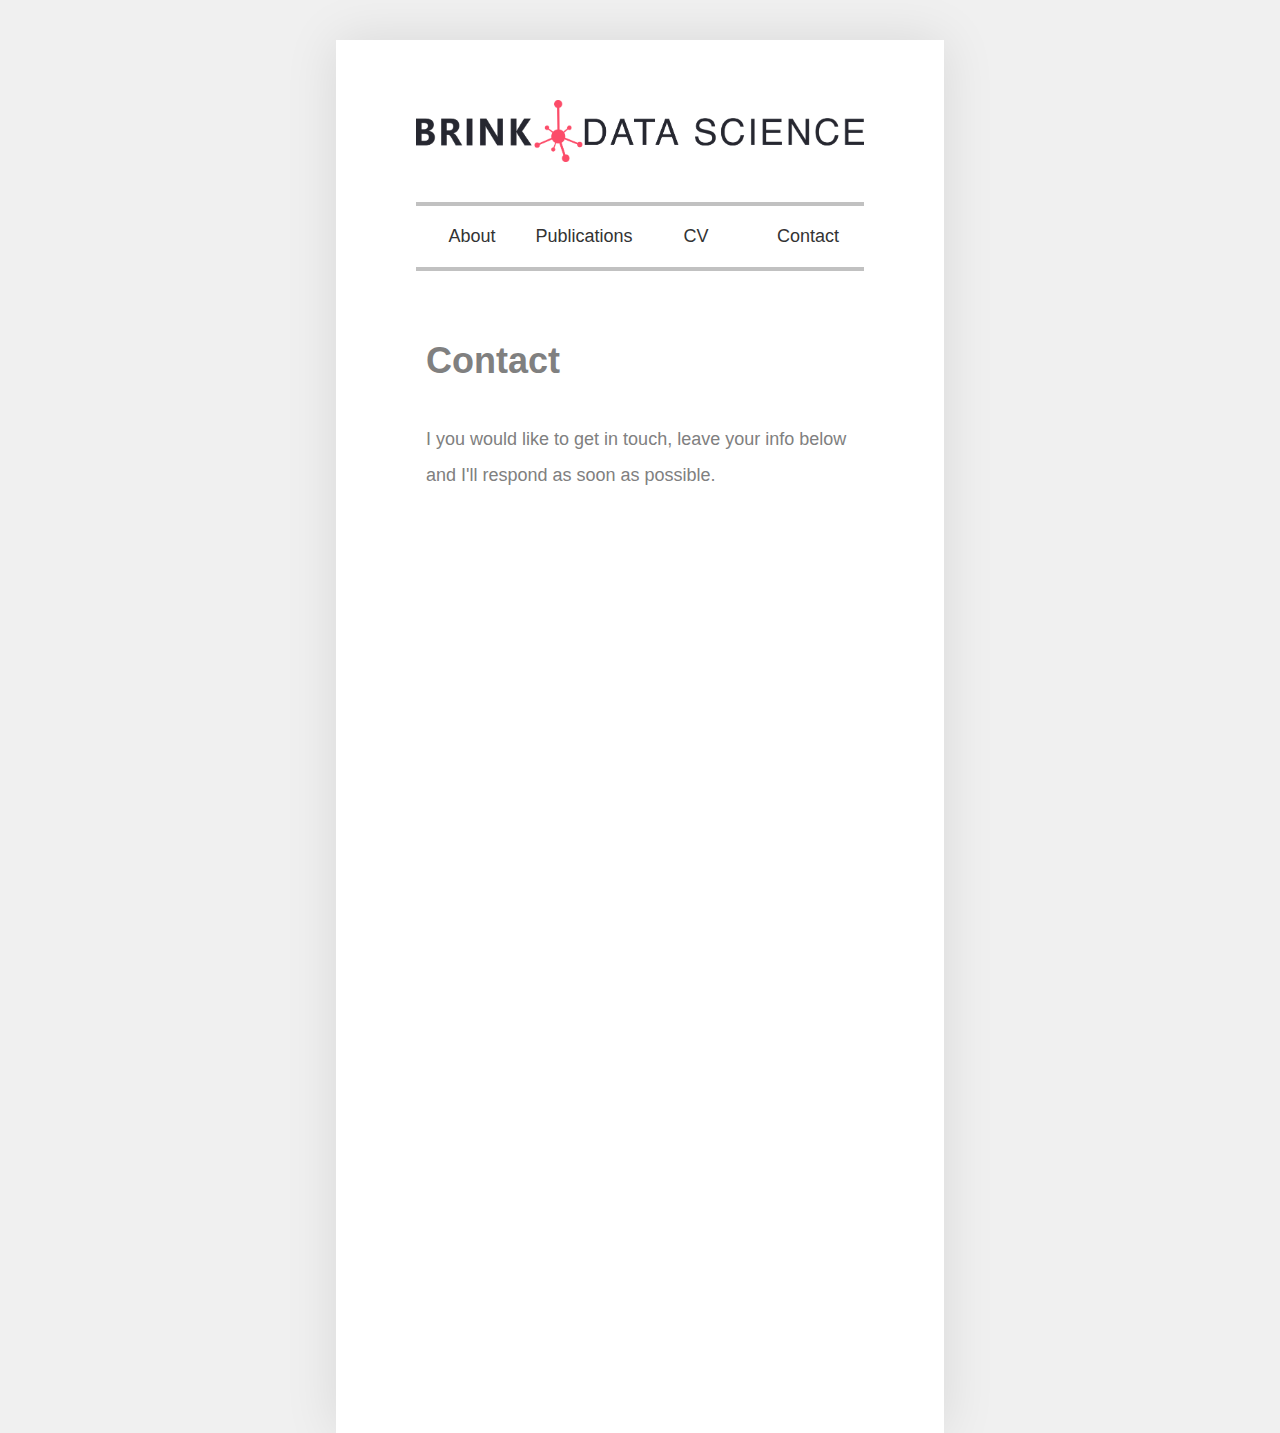
==== contact.html @ 951f5513 "initial layout done" ====
<!DOCTYPE html>
<html lang="en">
<head>
    <meta charset="UTF-8">
    <meta name="viewport" content="width=device-width, initial-scale=1.0">
    <title>Brink Data Science</title>
    <link rel="stylesheet" href="css/style.css">
</head>
<body>
    <div class="center-column">
        <img src="images/banner.png" alt="Banner" id="banner">
        <nav>
            <ul>
                <li><a href="index.html">About</a></li>
                <li><a href="publications.html">Publications</a></li>
                <li><a href="cv.html">CV</a></li>
                <li><a href="contact.html">Contact</a></li>
            </ul>
        </nav>
        <div class="text-box">
            <h1>Contact</h1>
            <p> I you would like to get in touch, leave your info below and I'll respond as soon as possible.</p>
            <!-- Embed Google Form -->
            <iframe src="https://docs.google.com/forms/d/e/1FAIpQLSeI000mGi1_nfGkc9j2-XKNOQ4qaC4jA0KytqdscQ0QsJByKg/viewform?embedded=true" width="100%" height="800" frameborder="0" marginheight="0" marginwidth="0">Loading…</iframe>
---- css/style.css ----
html {
    overflow-y: scroll; /* Always show vertical scrollbar */
}


body {
    font-family: Arial, sans-serif;
    margin: 0;
    padding: 0;
    background-color: #f0f0f0;
    display: flex;
    justify-content: center;
}


.center-column {
    width: 35%;
    background-color: #fff;
    padding: 60px 80px 100px;
    box-shadow: 0 0 50px rgba(0, 0, 0, 0.1);
    text-align: center;
    margin-top: 40px; /* Fixed top margin */
    position: relative; /* Ensure relative positioning for absolute child */
}

#banner {
    width: 100%;
    height: auto;
    display: block;
    margin-bottom: 40px;
}

nav {
    border-top: 4px solid rgb(193, 193, 193);
    border-bottom: 4px solid rgb(193, 193, 193);
    padding: 20px 0;
}

nav ul {
    list-style-type: none;
    padding: 0;
    display: flex;
    justify-content: space-around; /* Distribute space evenly */
    margin: 0;
    width: 100%; /* Ensure the nav takes full width */
}

nav ul li {
    flex: 1; /* Make each list item take equal space */
    text-align: center; /* Center the text within each list item */
}

nav ul li a {
    text-decoration: none;
    color: #333;
    font-size: 18px;
}

nav ul li a:hover {
    text-decoration: underline;
}

.text-box {
    margin-top: 20px;
    padding: 10px;
    text-align: left;
    color: gray; /* Text color */
    line-height: 2; /* Increased line spacing */
    font-size: 18px; /* Increased font size */
}

.cv-page .text-box {
    line-height: 1.5; /* Set line spacing to 1 for CV page */
}


.cv-header {
    display: flex;
    align-items: flex-start;
    justify-content: space-between;
}

.cv-header p {
    flex: 1;
}

.cv-photo {
    width: 200px; /* Adjust size as needed */
    height: auto;
    margin-left: 40px; /* Adjust margin to shift the photo to the left */
}
    

.bottom-border {
    border-top: 4px solid rgb(193, 193, 193);
    margin-top: 20px;
}

/* New styles for all links */
a {
    text-decoration: none;
    color: rgb(91, 144, 152);
}

a:hover {
    text-decoration: underline;
}

.bottom-left-logo {
    position: absolute;
    bottom: 60px; /* Adjust to align with the bottom border */
    left: 80px;
    width: 20px; /* Adjust size as needed */
    height: auto;
}
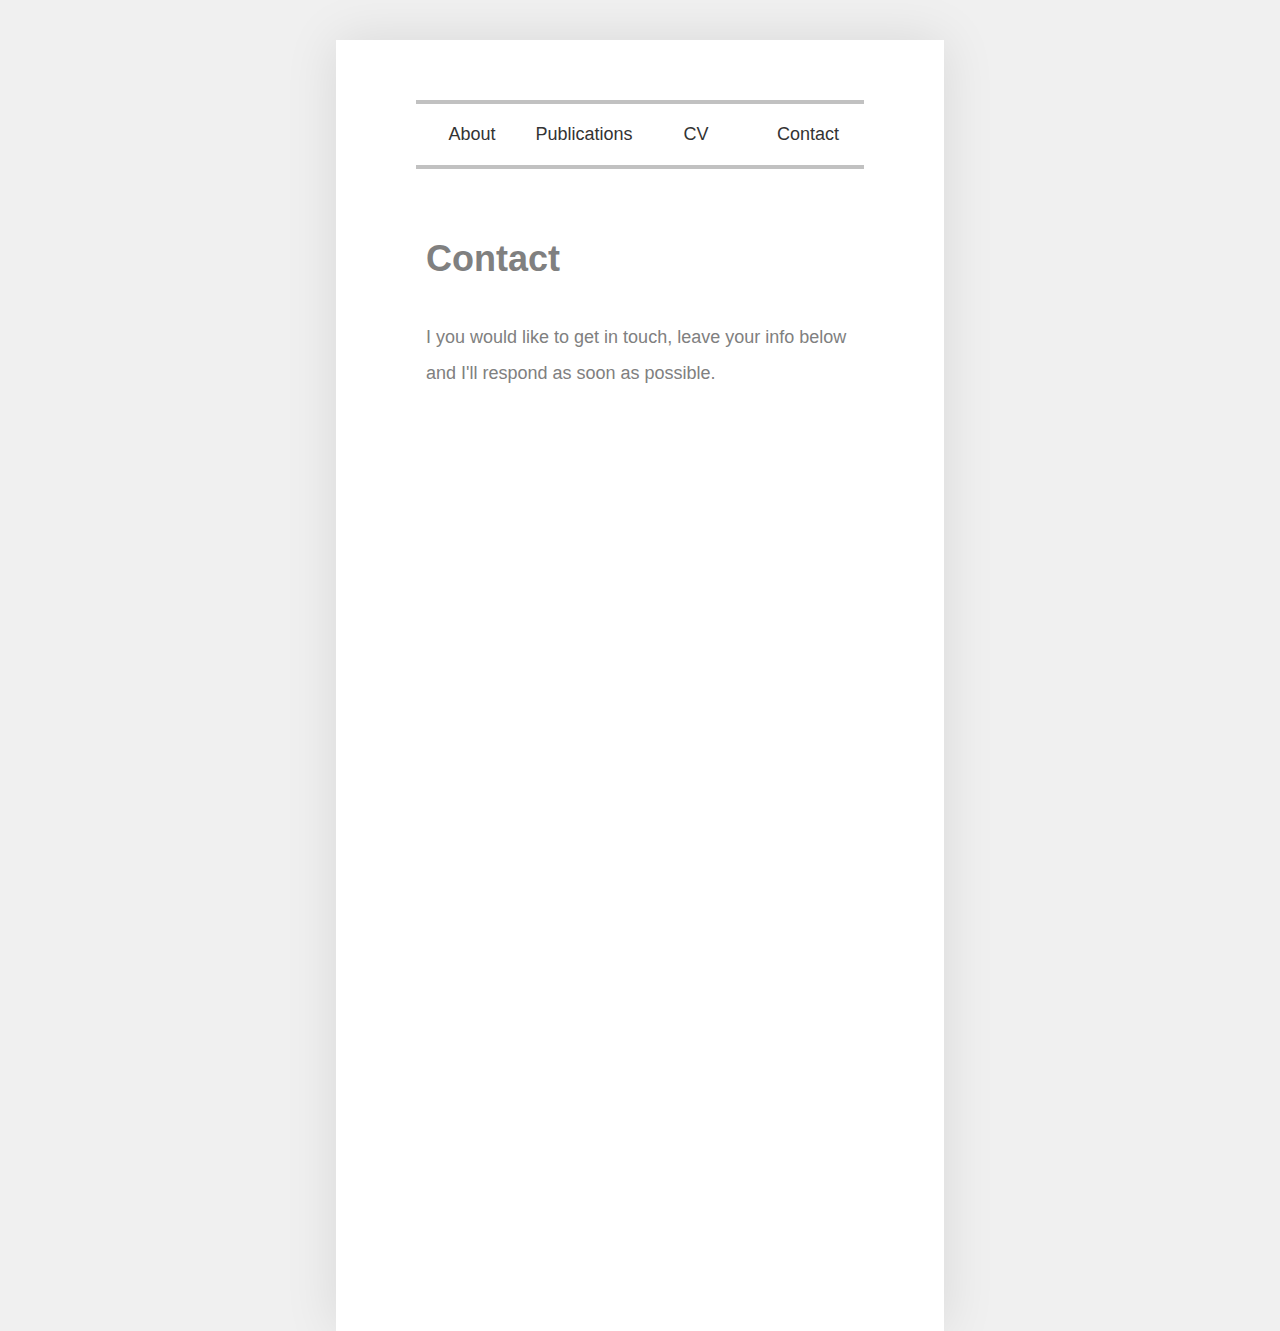
==== commit 5d22a327: "updated icon" ====
--- a/contact.html
+++ b/contact.html
@@ -3,12 +3,12 @@
 <head>
     <meta charset="UTF-8">
     <meta name="viewport" content="width=device-width, initial-scale=1.0">
-    <title>Brink Data Science</title>
+    <title>Contact</title>
     <link rel="stylesheet" href="css/style.css">
+    <link rel="icon" href="images/logo_gray.png" type="image/png">
 </head>
 <body>
     <div class="center-column">
-        <img src="images/banner.png" alt="Banner" id="banner">
         <nav>
             <ul>
                 <li><a href="index.html">About</a></li>
@@ -22,3 +22,21 @@
             <p> I you would like to get in touch, leave your info below and I'll respond as soon as possible.</p>
             <!-- Embed Google Form -->
             <iframe src="https://docs.google.com/forms/d/e/1FAIpQLSeI000mGi1_nfGkc9j2-XKNOQ4qaC4jA0KytqdscQ0QsJByKg/viewform?embedded=true" width="100%" height="800" frameborder="0" marginheight="0" marginwidth="0">Loading…</iframe>
+        </div>
+    </div>
+
+    <!--
+    <script>
+     document.addEventListener('DOMContentLoaded', () => {
+            document.body.classList.add('fade-in');
+        });
+    </script>
+    -->
+    <script>        
+        document.querySelectorAll('a').forEach(link => {
+            if (link.href.startsWith('http')) {
+                link.setAttribute('target', '_blank');
+            }
+        });
+    </script>
+</body>--- a/css/style.css
+++ b/css/style.css
@@ -21,6 +21,14 @@
     text-align: center;
     margin-top: 40px; /* Fixed top margin */
     position: relative; /* Ensure relative positioning for absolute child */
+}
+
+/* Media query for mobile devices */
+@media (max-width: 600px) {
+    .center-column {
+        width: 100%;
+        padding: 20px; /* Adjust padding for smaller screens */
+    }
 }
 
 #banner {
@@ -112,4 +120,5 @@
     left: 80px;
     width: 20px; /* Adjust size as needed */
     height: auto;
-}+}
+
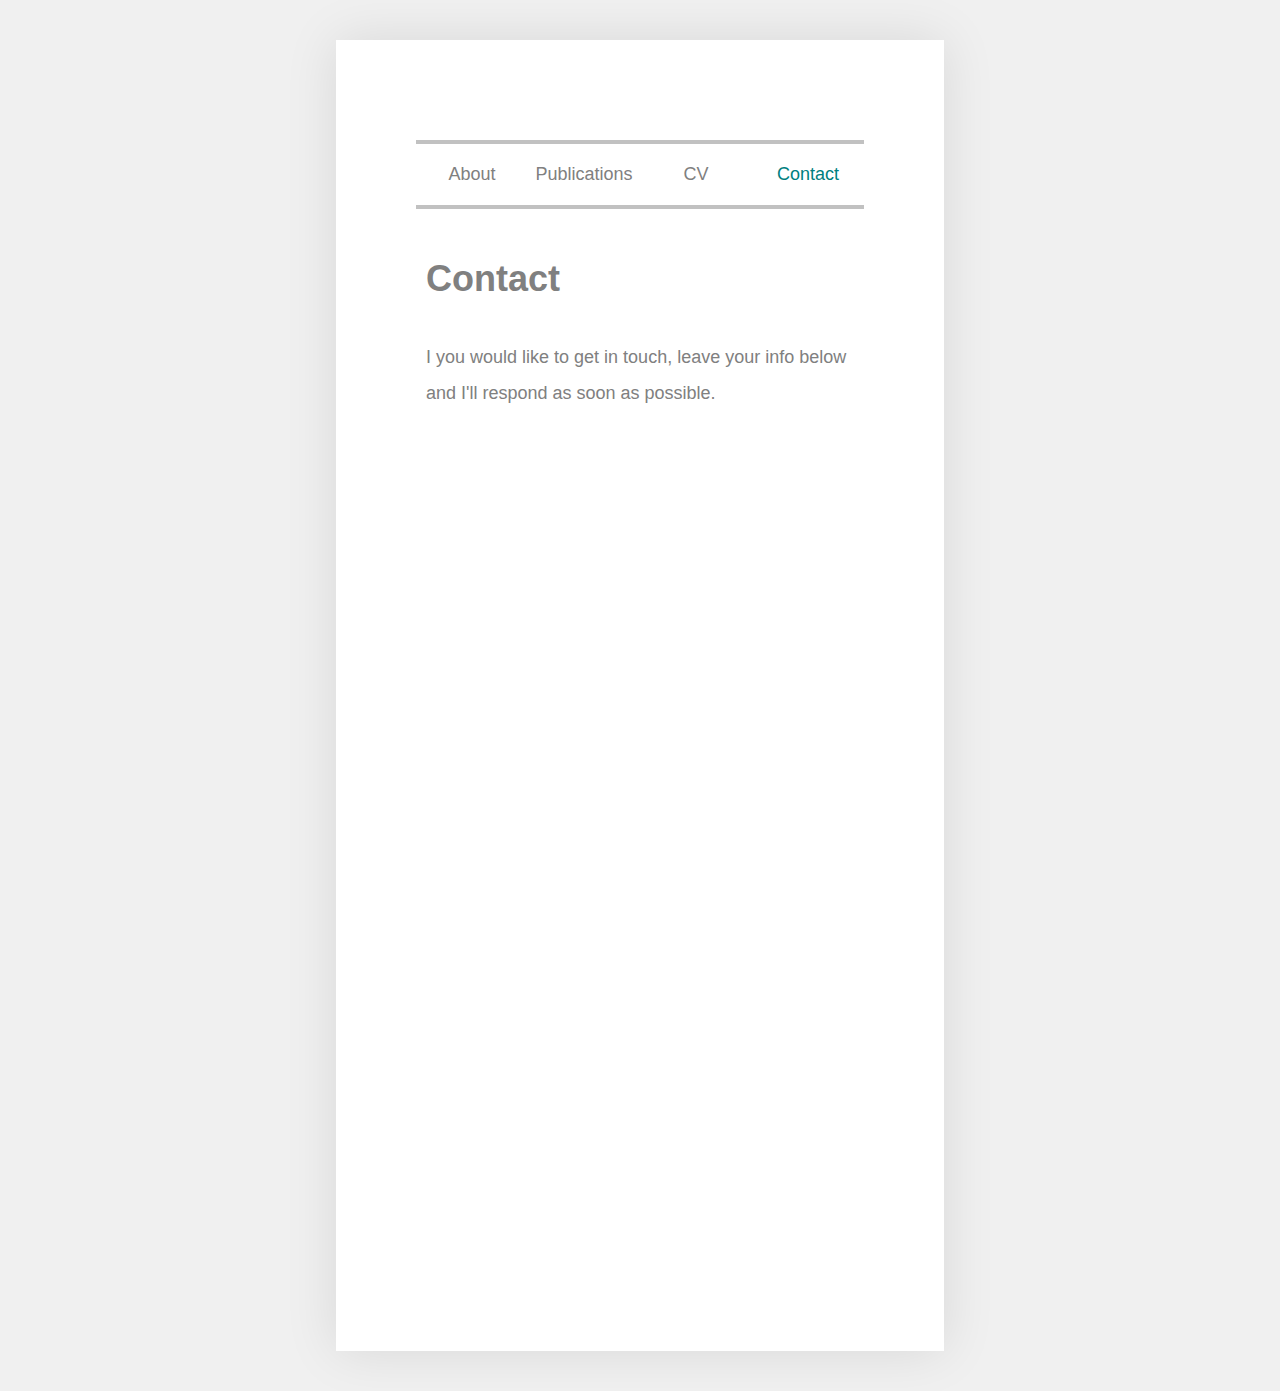
==== commit 25c9c15b: "updated analytics tags" ====
--- a/contact.html
+++ b/contact.html
@@ -6,7 +6,18 @@
     <title>Contact</title>
     <link rel="stylesheet" href="css/style.css">
     <link rel="icon" href="images/logo_gray.png" type="image/png">
+
+    <!-- Google tag (gtag.js) -->
+    <script async src="https://www.googletagmanager.com/gtag/js?id=G-QPRJ579TX3"></script>
+    <script>
+    window.dataLayer = window.dataLayer || [];
+    function gtag(){dataLayer.push(arguments);}
+    gtag('js', new Date());
+
+    gtag('config', 'G-QPRJ579TX3');
+    </script>
 </head>
+
 <body>
     <div class="center-column">
         <nav>
@@ -14,7 +25,7 @@
                 <li><a href="index.html">About</a></li>
                 <li><a href="publications.html">Publications</a></li>
                 <li><a href="cv.html">CV</a></li>
-                <li><a href="contact.html">Contact</a></li>
+                <li><a href="contact.html" class="current-page">Contact</a></li>
             </ul>
         </nav>
         <div class="text-box">
@@ -32,9 +43,9 @@
         });
     </script>
     -->
-    <script>        
+    <script>
         document.querySelectorAll('a').forEach(link => {
-            if (link.href.startsWith('http')) {
+            if (link.closest('nav') === null) {
                 link.setAttribute('target', '_blank');
             }
         });
--- a/css/style.css
+++ b/css/style.css
@@ -1,7 +1,6 @@
 html {
     overflow-y: scroll; /* Always show vertical scrollbar */
 }
-
 
 body {
     font-family: Arial, sans-serif;
@@ -12,30 +11,28 @@
     justify-content: center;
 }
 
-
 .center-column {
     width: 35%;
     background-color: #fff;
-    padding: 60px 80px 100px;
+    padding: 100px 80px 100px;
     box-shadow: 0 0 50px rgba(0, 0, 0, 0.1);
     text-align: center;
     margin-top: 40px; /* Fixed top margin */
+    margin-bottom: 40px; /* Fixed bottom margin */
     position: relative; /* Ensure relative positioning for absolute child */
 }
 
-/* Media query for mobile devices */
-@media (max-width: 600px) {
-    .center-column {
-        width: 100%;
-        padding: 20px; /* Adjust padding for smaller screens */
-    }
+.tech-stack-image {
+    width: 80%; /* Constrain image to within center column */
+    height: auto; /* Maintain aspect ratio */
 }
 
 #banner {
     width: 100%;
     height: auto;
     display: block;
-    margin-bottom: 40px;
+    margin-bottom: 0px;
+    margin-top: 30px;
 }
 
 nav {
@@ -58,9 +55,13 @@
     text-align: center; /* Center the text within each list item */
 }
 
+nav ul li a.current-page {
+    color: teal;
+}
+
 nav ul li a {
     text-decoration: none;
-    color: #333;
+    color: Gray;
     font-size: 18px;
 }
 
@@ -69,7 +70,7 @@
 }
 
 .text-box {
-    margin-top: 20px;
+    margin-top: 0px;
     padding: 10px;
     text-align: left;
     color: gray; /* Text color */
@@ -95,7 +96,7 @@
 .cv-photo {
     width: 200px; /* Adjust size as needed */
     height: auto;
-    margin-left: 40px; /* Adjust margin to shift the photo to the left */
+    margin-right: 5%;
 }
     
 
@@ -107,7 +108,7 @@
 /* New styles for all links */
 a {
     text-decoration: none;
-    color: rgb(91, 144, 152);
+    color: teal;
 }
 
 a:hover {
@@ -122,3 +123,33 @@
     height: auto;
 }
 
+/* Media query for mobile devices */
+@media (max-width: 800px) {
+    .center-column {
+        width: 100%;
+        padding: 20px; /* Adjust padding for smaller screens */
+        padding-bottom: 40px; /* Add more bottom padding */
+        margin-top: 0; /* Remove top margin */
+        margin-bottom: 0; /* Remove bottom margin */
+    }
+
+    .tech-stack-image {
+        width: 100%; /* Constrain image to within center column */
+        height: auto; /* Maintain aspect ratio */
+    }
+
+    .bottom-left-logo {
+        display: none; /* Hide the bottom-left logo on mobile views */
+    }
+}
+
+/* Page transitions 
+body {
+    opacity: 0;
+    transition: opacity 1s ease-in-out;
+}
+
+body.fade-in {
+    opacity: 1;
+}
+*/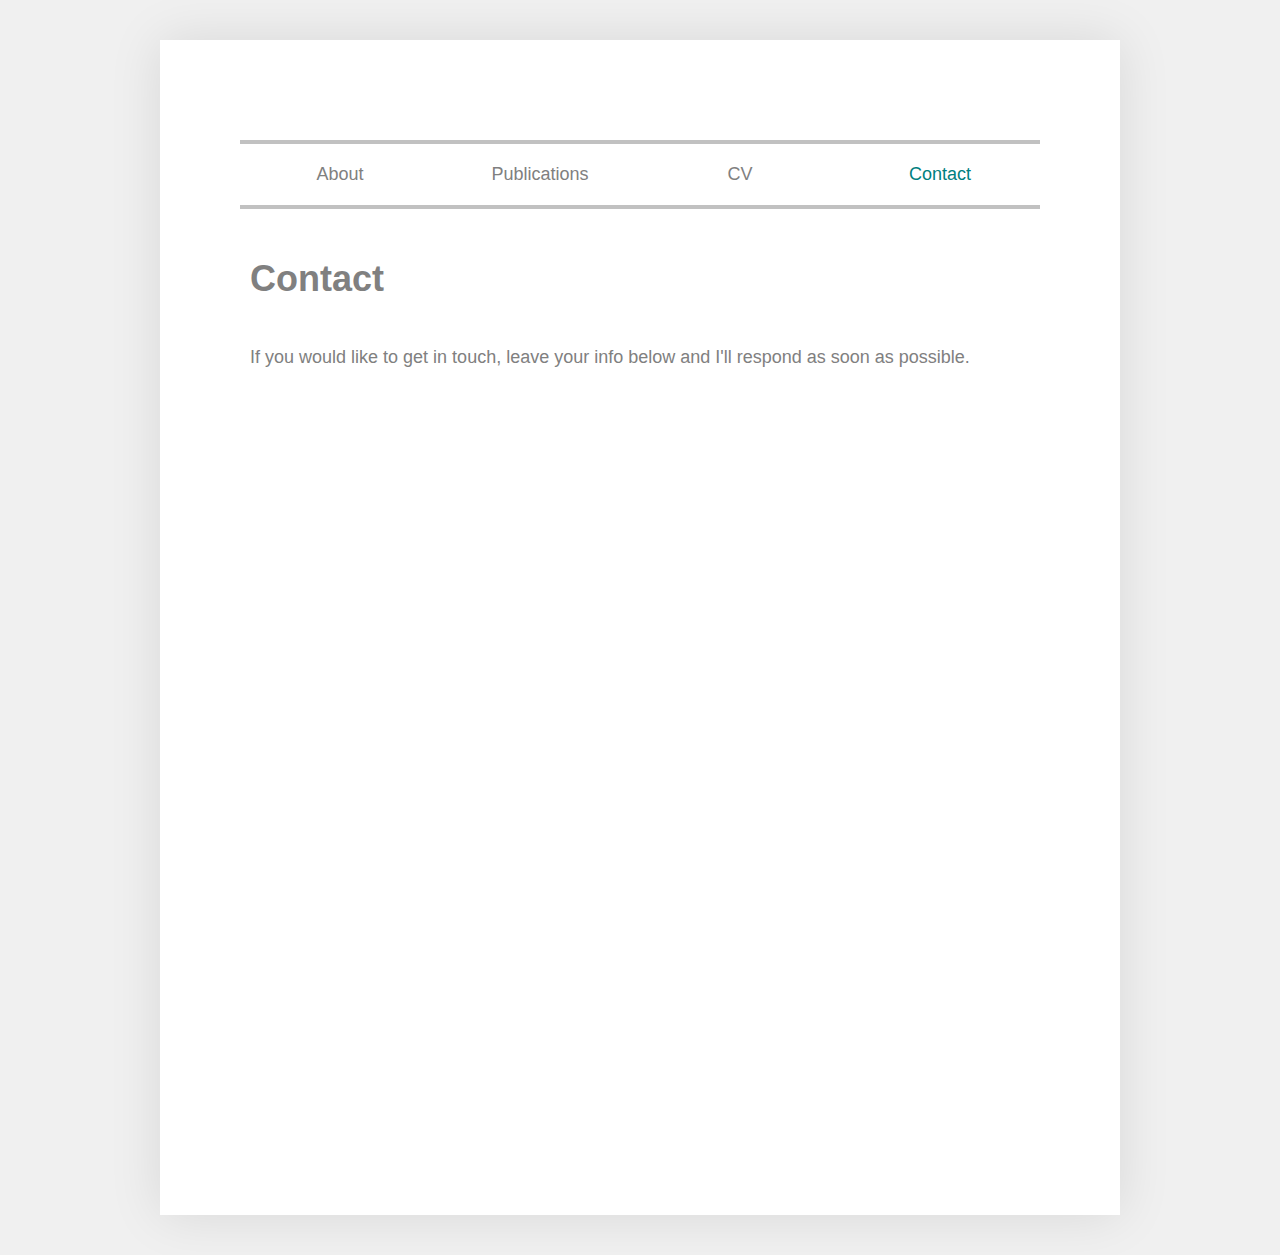
==== commit fe82ce63: "updated contact form" ====
--- a/contact.html
+++ b/contact.html
@@ -30,9 +30,11 @@
         </nav>
         <div class="text-box">
             <h1>Contact</h1>
-            <p> I you would like to get in touch, leave your info below and I'll respond as soon as possible.</p>
+            <p> If you would like to get in touch, leave your info below and I'll respond as soon as possible.</p>
             <!-- Embed Google Form -->
-            <iframe src="https://docs.google.com/forms/d/e/1FAIpQLSeI000mGi1_nfGkc9j2-XKNOQ4qaC4jA0KytqdscQ0QsJByKg/viewform?embedded=true" width="100%" height="800" frameborder="0" marginheight="0" marginwidth="0">Loading…</iframe>
+            <!-- <iframe src="https://docs.google.com/forms/d/e/1FAIpQLSeI000mGi1_nfGkc9j2-XKNOQ4qaC4jA0KytqdscQ0QsJByKg/viewform?embedded=true" width="100%" height="800" frameborder="0" marginheight="0" marginwidth="0">Loading…</iframe> -->
+            <iframe src="https://app.youform.com/forms/rvivsn0u" loading="lazy" width="800px" height="700" frameborder="0" marginheight="0" marginwidth="0" color="white"></iframe>
+        
         </div>
     </div>
 
--- a/css/style.css
+++ b/css/style.css
@@ -12,7 +12,7 @@
 }
 
 .center-column {
-    width: 35%;
+    max-width: 800px;
     background-color: #fff;
     padding: 100px 80px 100px;
     box-shadow: 0 0 50px rgba(0, 0, 0, 0.1);
@@ -128,7 +128,7 @@
     .center-column {
         width: 100%;
         padding: 20px; /* Adjust padding for smaller screens */
-        padding-bottom: 40px; /* Add more bottom padding */
+        padding-bottom: 80px; /* Add more bottom padding */
         margin-top: 0; /* Remove top margin */
         margin-bottom: 0; /* Remove bottom margin */
     }
